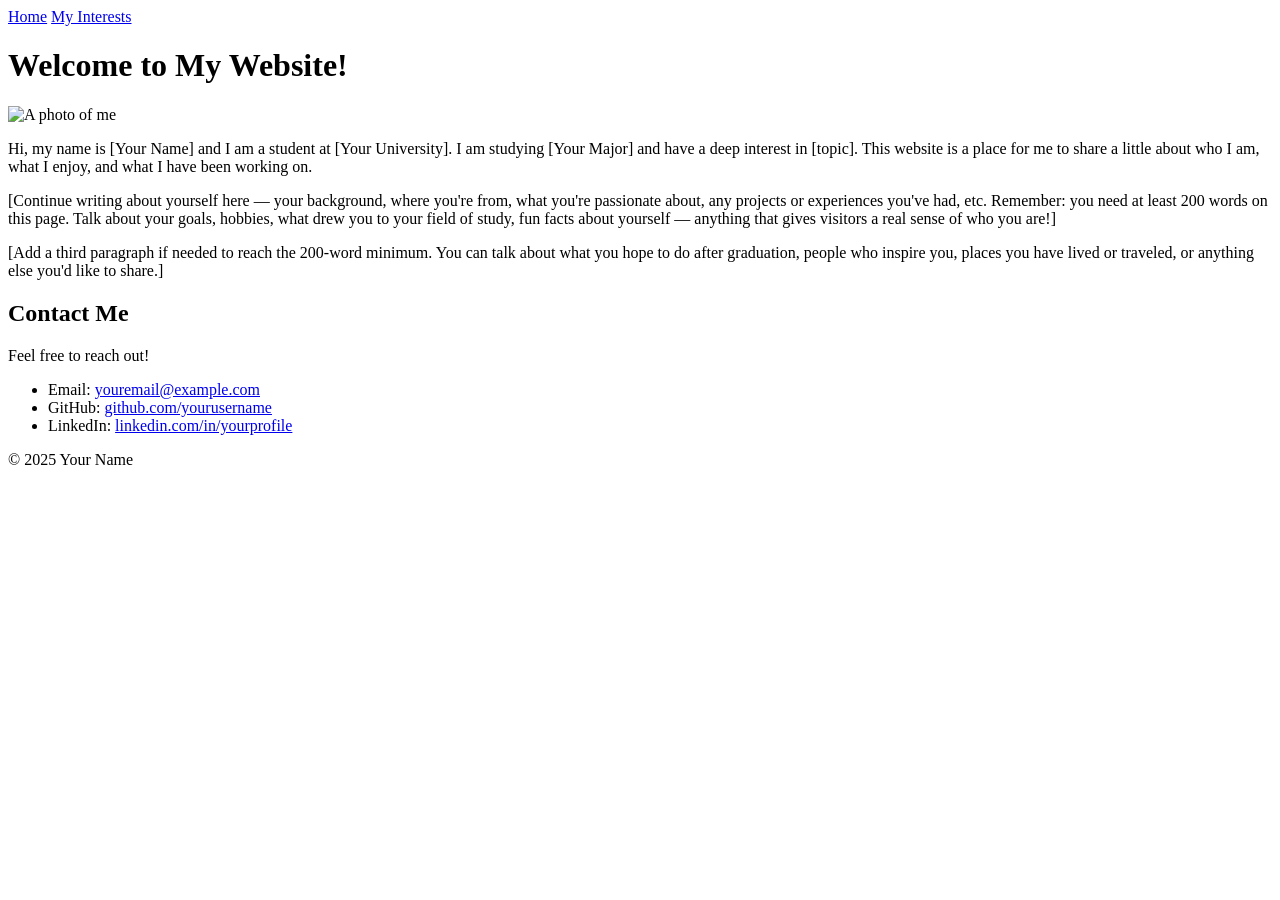
==== index.html @ e72778b7 "Create index.html" ====
<!DOCTYPE html>
<html lang="en">
<head>
  <meta charset="UTF-8" />
  <meta name="viewport" content="width=device-width, initial-scale=1.0"/>
  <title>Your Name | Home</title>
  <link rel="stylesheet" href="style.css" />
  <!-- Custom font from Google Fonts (counts as customization #1) -->
  <link href="https://fonts.googleapis.com/css2?family=Poppins:wght@400;600;700&display=swap" rel="stylesheet"/>
</head>
<body>

  <!-- Navigation -->
  <header>
    <nav>
      <a href="index.html">Home</a>
      <a href="interests.html">My Interests</a>
    </nav>
  </header>

  <!-- Main Content -->
  <main>
    <h1>Welcome to My Website!</h1>

    <img src="profile.jpg" alt="A photo of me" class="profile-img" />

    <section class="intro">
      <p>
        Hi, my name is [Your Name] and I am a student at [Your University].
        I am studying [Your Major] and have a deep interest in [topic].
        This website is a place for me to share a little about who I am,
        what I enjoy, and what I have been working on.
      </p>
      <p>
        [Continue writing about yourself here — your background, where you're from,
        what you're passionate about, any projects or experiences you've had, etc.
        Remember: you need at least 200 words on this page. Talk about your goals,
        hobbies, what drew you to your field of study, fun facts about yourself —
        anything that gives visitors a real sense of who you are!]
      </p>
      <p>
        [Add a third paragraph if needed to reach the 200-word minimum. You can
        talk about what you hope to do after graduation, people who inspire you,
        places you have lived or traveled, or anything else you'd like to share.]
      </p>
    </section>

    <!-- Contact Section (required) -->
    <section class="contact">
      <h2>Contact Me</h2>
      <p>Feel free to reach out!</p>
      <ul>
        <li>Email: <a href="mailto:youremail@example.com">youremail@example.com</a></li>
        <li>GitHub: <a href="https://github.com/yourusername" target="_blank">github.com/yourusername</a></li>
        <li>LinkedIn: <a href="https://linkedin.com/in/yourprofile" target="_blank">linkedin.com/in/yourprofile</a></li>
      </ul>
    </section>
  </main>

  <footer>
    <p>&copy; 2025 Your Name</p>
  </footer>

</body>
</html>
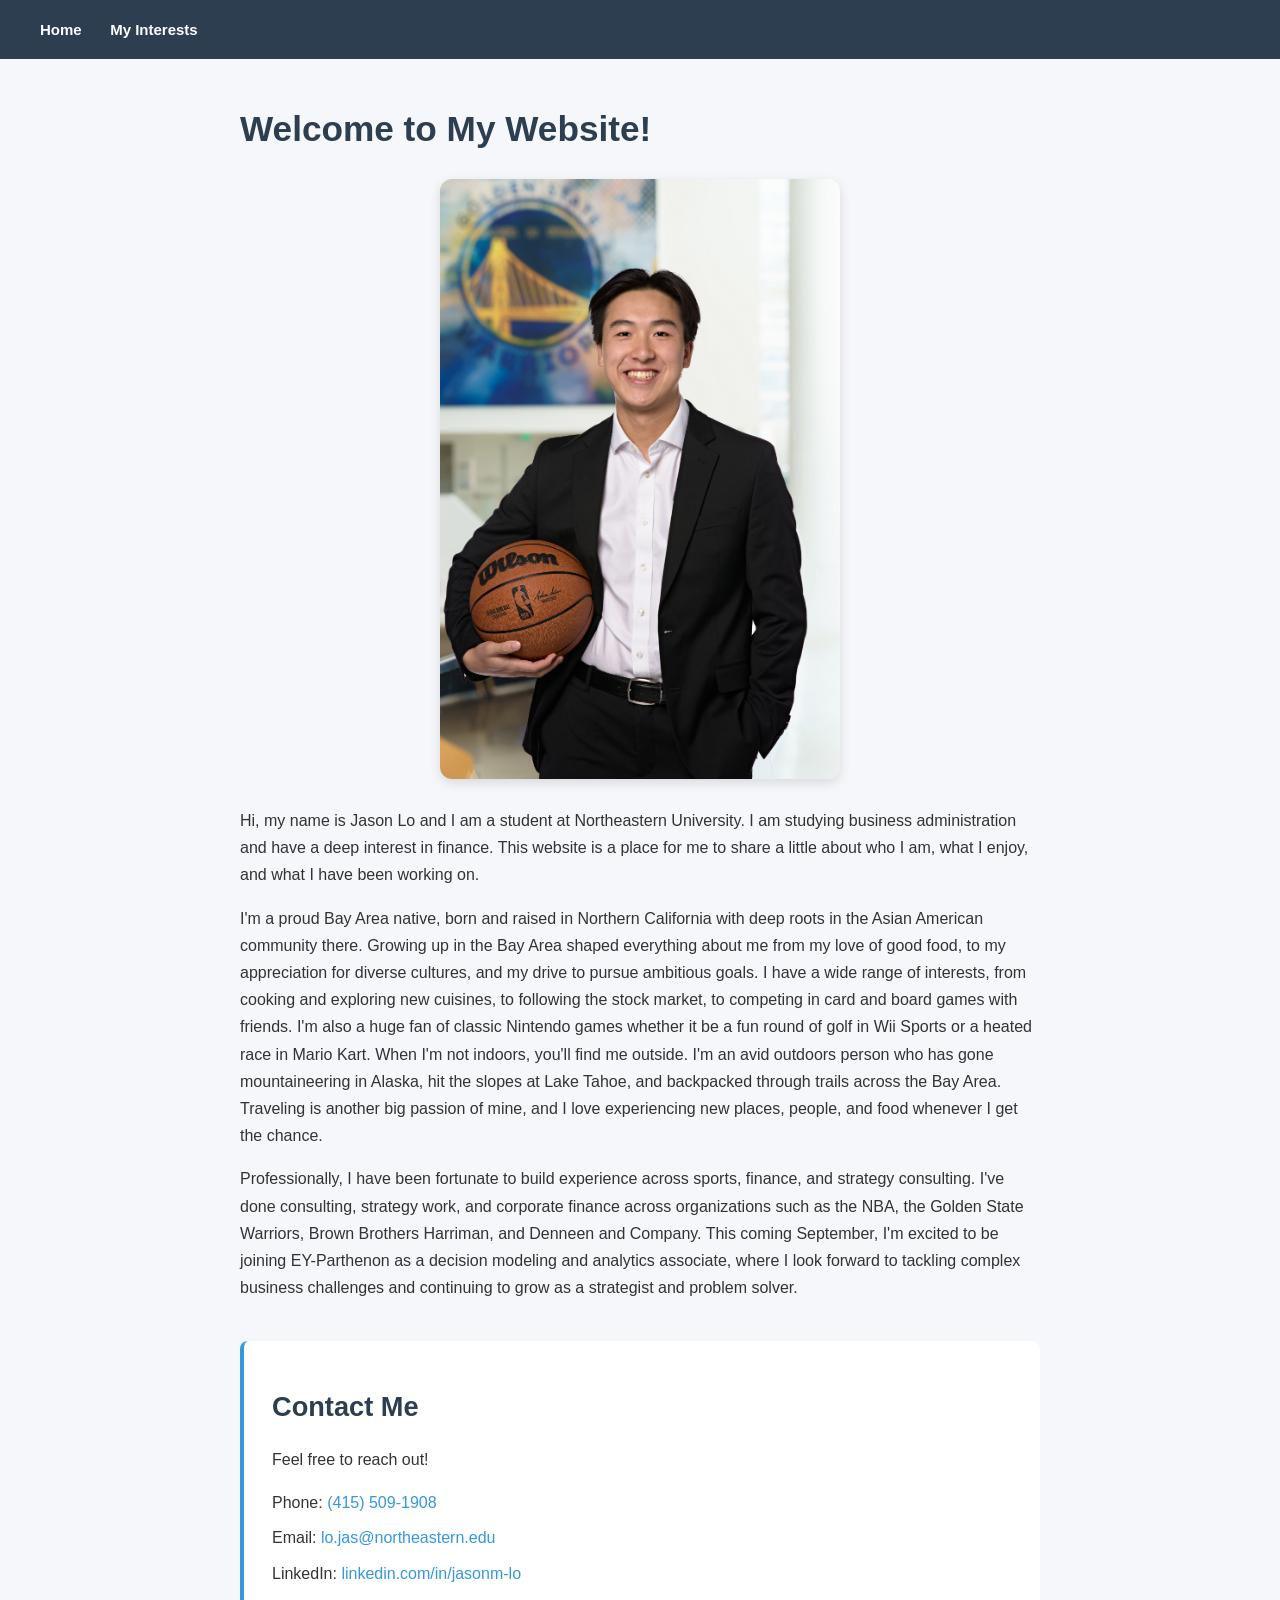
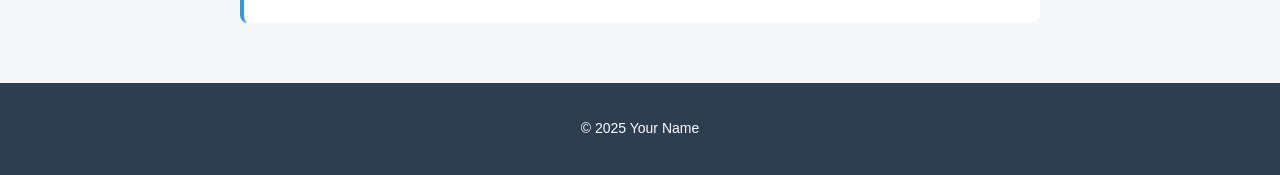
==== commit aa4857e7: "Update index.html" ====
--- a/index.html
+++ b/index.html
@@ -26,33 +26,42 @@
 
     <section class="intro">
       <p>
-        Hi, my name is [Your Name] and I am a student at [Your University].
-        I am studying [Your Major] and have a deep interest in [topic].
+        Hi, my name is Jason Lo and I am a student at Northeastern University.
+        I am studying business administration and have a deep interest in finance.
         This website is a place for me to share a little about who I am,
         what I enjoy, and what I have been working on.
       </p>
       <p>
-        [Continue writing about yourself here — your background, where you're from,
-        what you're passionate about, any projects or experiences you've had, etc.
-        Remember: you need at least 200 words on this page. Talk about your goals,
-        hobbies, what drew you to your field of study, fun facts about yourself —
-        anything that gives visitors a real sense of who you are!]
+        I'm a proud Bay Area native, born and raised in Northern California with deep roots 
+        in the Asian American community there. Growing up in the Bay Area shaped everything 
+        about me from my love of good food, to my appreciation for diverse cultures, and my 
+        drive to pursue ambitious goals. I have a wide range of interests, from cooking and 
+        exploring new cuisines, to following the stock market, to competing in card and board 
+        games with friends. I'm also a huge fan of classic Nintendo games whether it be a fun
+        round of golf in Wii Sports or a heated race in Mario Kart. When I'm not indoors, 
+        you'll find me outside. I'm an avid outdoors person who has gone mountaineering in Alaska, hit 
+        the slopes at Lake Tahoe, and backpacked through trails across the Bay Area. 
+        Traveling is another big passion of mine, and I love experiencing new places, 
+        people, and food whenever I get the chance.
       </p>
       <p>
-        [Add a third paragraph if needed to reach the 200-word minimum. You can
-        talk about what you hope to do after graduation, people who inspire you,
-        places you have lived or traveled, or anything else you'd like to share.]
+        Professionally, I have been fortunate to build experience across sports, finance, 
+        and strategy consulting. I've done consulting, strategy work, and corporate finance across
+        organizations such as the NBA, the Golden State Warriors, Brown Brothers Harriman, and 
+        Denneen and Company. This coming September, I'm excited to be joining EY-Parthenon 
+        as a decision modeling and analytics associate, where I look forward to tackling 
+        complex business challenges and continuing to grow as a strategist and problem solver.
       </p>
     </section>
 
-    <!-- Contact Section (required) -->
+    <!-- Contact Section -->
     <section class="contact">
       <h2>Contact Me</h2>
       <p>Feel free to reach out!</p>
       <ul>
-        <li>Email: <a href="mailto:youremail@example.com">youremail@example.com</a></li>
-        <li>GitHub: <a href="https://github.com/yourusername" target="_blank">github.com/yourusername</a></li>
-        <li>LinkedIn: <a href="https://linkedin.com/in/yourprofile" target="_blank">linkedin.com/in/yourprofile</a></li>
+        <li>Phone: <a href="tel:4155091908">(415) 509-1908</a></li>
+        <li>Email: <a href="mailto:lo.jas@northeastern.edu">lo.jas@northeastern.edu</a></li>
+        <li>LinkedIn: <a href="https://www.linkedin.com/in/jasonm-lo/" target="_blank">linkedin.com/in/jasonm-lo</a></li>
       </ul>
     </section>
   </main>
--- a/style.css
+++ b/style.css
@@ -0,0 +1,124 @@
+/* =============================================
+   CUSTOMIZATION #1: Custom Font (Google Fonts)
+   ============================================= */
+body {
+  font-family: 'Poppins', sans-serif;
+  font-size: 16px;
+  line-height: 1.7;
+}
+
+/* =============================================
+   CUSTOMIZATION #2: Cohesive Color Scheme
+   ============================================= */
+:root {
+  --primary:   #2c3e50;   /* dark navy   */
+  --accent:    #3498db;   /* blue        */
+  --bg:        #f5f7fa;   /* light grey  */
+  --text:      #333333;
+  --white:     #ffffff;
+}
+
+body {
+  background-color: var(--bg);
+  color: var(--text);
+  margin: 0;
+}
+
+a {
+  color: var(--accent);
+  text-decoration: none;
+}
+
+a:hover {
+  text-decoration: underline;
+}
+
+/* =============================================
+   CUSTOMIZATION #3: Custom Margins, Padding & Layout
+   ============================================= */
+header {
+  background-color: var(--primary);
+  padding: 16px 40px;
+}
+
+nav a {
+  color: var(--white);
+  margin-right: 24px;
+  font-weight: 600;
+  font-size: 15px;
+}
+
+nav a:hover {
+  color: var(--accent);
+  text-decoration: none;
+}
+
+main {
+  max-width: 800px;
+  margin: 40px auto;
+  padding: 0 24px;
+}
+
+h1 {
+  font-size: 2.2rem;
+  color: var(--primary);
+  margin-bottom: 20px;
+}
+
+h2 {
+  font-size: 1.7rem;
+  color: var(--primary);
+  margin-bottom: 16px;
+}
+
+h3 {
+  font-size: 1.2rem;
+  color: var(--accent);
+}
+
+.profile-img {
+  width: 100%;
+  max-width: 400px;
+  display: block;
+  margin: 0 auto 28px auto;
+  border-radius: 12px;
+  box-shadow: 0 4px 12px rgba(0,0,0,0.12);
+}
+
+.intro {
+  margin-bottom: 36px;
+}
+
+.contact {
+  background-color: var(--white);
+  border-left: 4px solid var(--accent);
+  padding: 20px 28px;
+  border-radius: 8px;
+  margin-top: 40px;
+}
+
+.contact ul {
+  list-style: none;
+  padding: 0;
+}
+
+.contact ul li {
+  margin: 8px 0;
+}
+
+ul {
+  padding-left: 20px;
+}
+
+li {
+  margin: 6px 0;
+}
+
+footer {
+  text-align: center;
+  padding: 20px;
+  margin-top: 60px;
+  background-color: var(--primary);
+  color: var(--white);
+  font-size: 14px;
+}
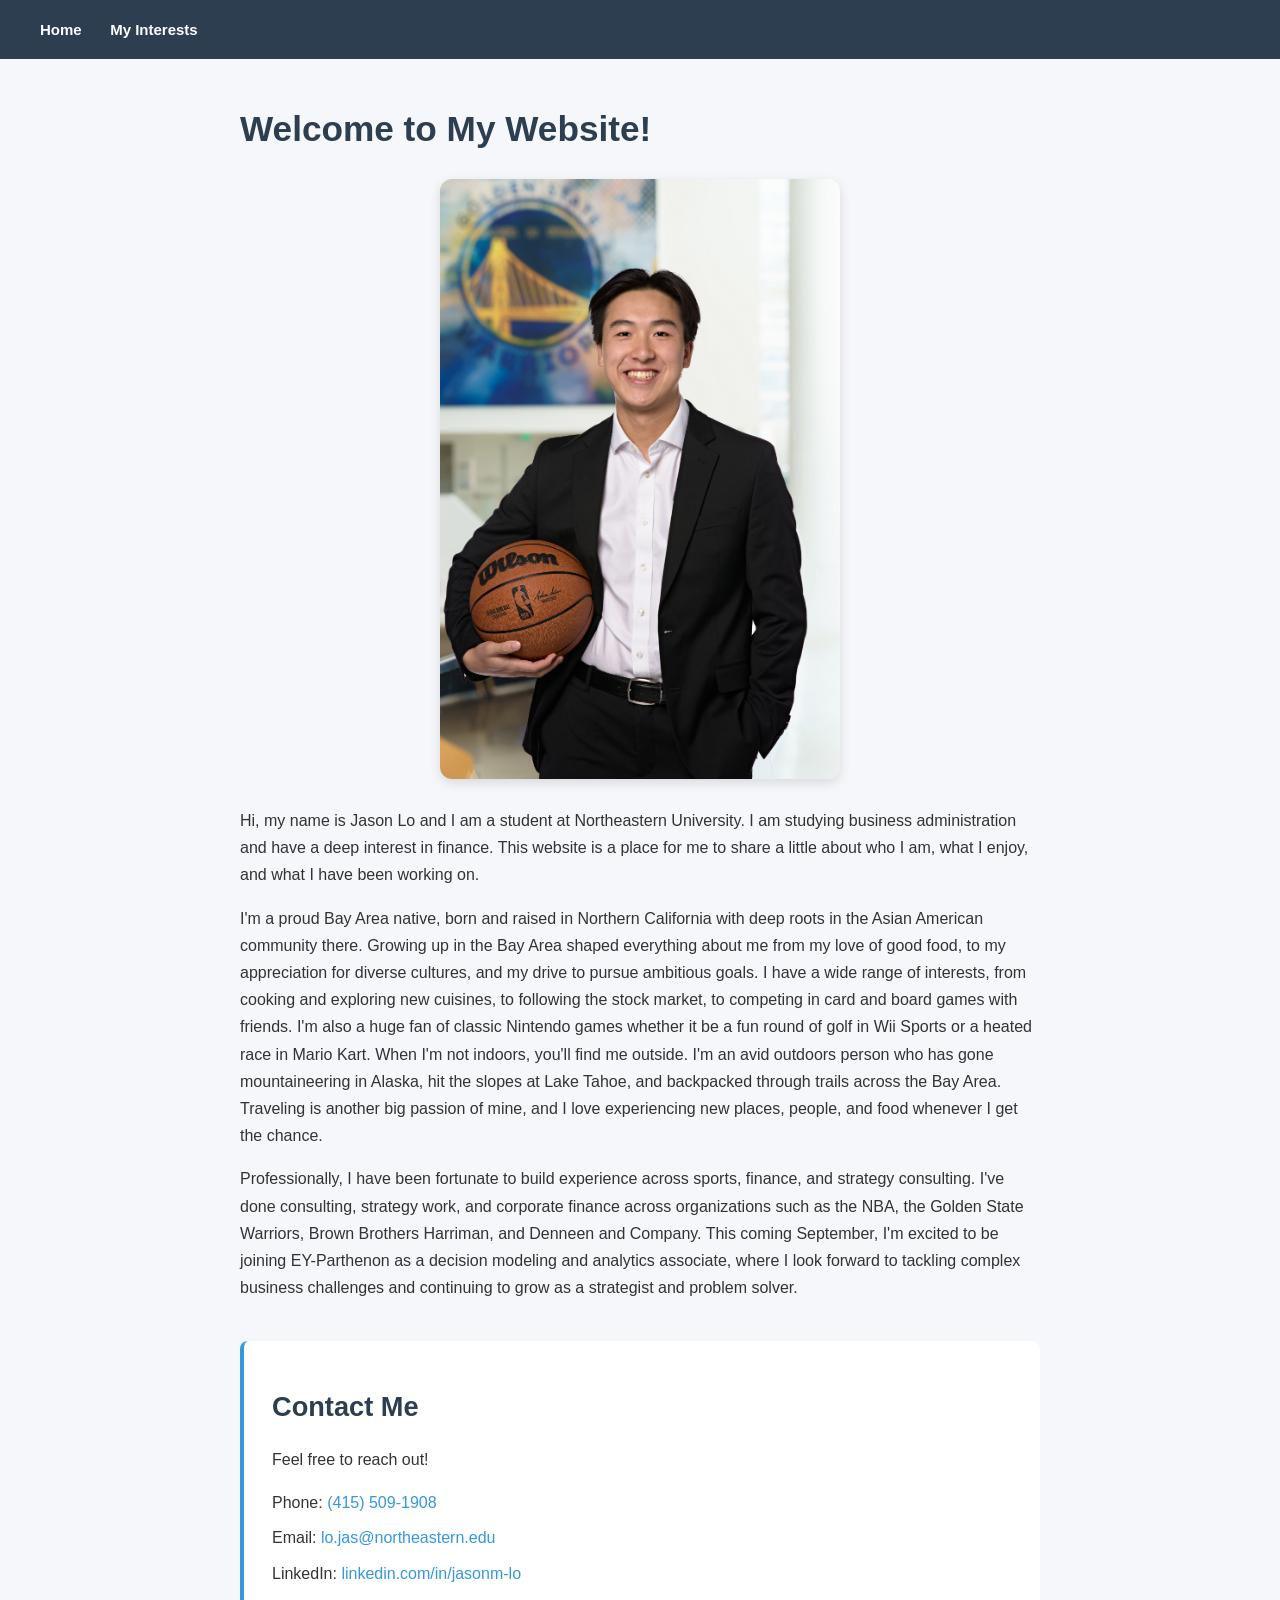
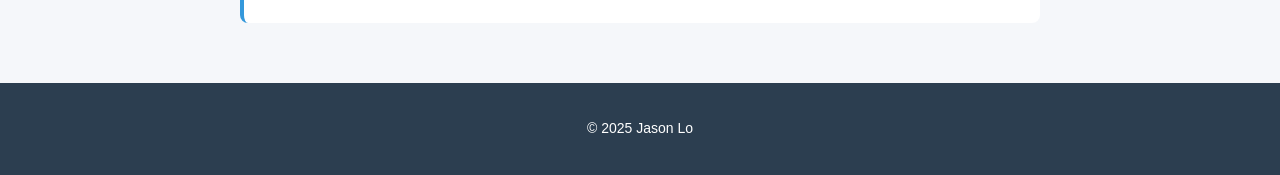
==== commit d1a31471: "Update index.html" ====
--- a/index.html
+++ b/index.html
@@ -67,7 +67,7 @@
   </main>
 
   <footer>
-    <p>&copy; 2025 Your Name</p>
+    <p>&copy; 2025 Jason Lo</p>
   </footer>
 
 </body>
